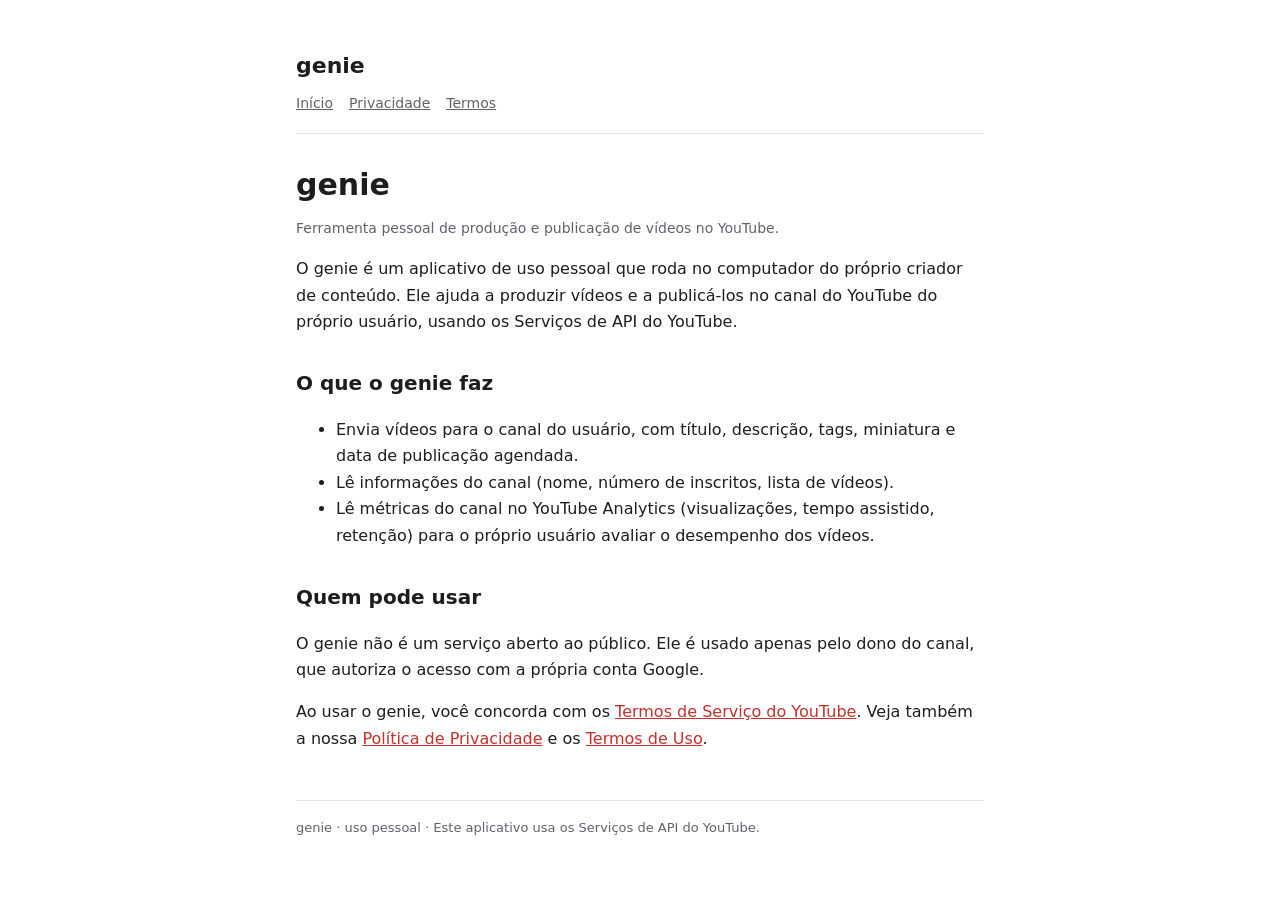
==== index.html @ 7086c63e "Site do genie: inicio, privacidade e termos Co-Authored-By: Claude Opus 5.5 <noreply@anthropic.com>" ====
<!doctype html>
<html lang="pt-BR">
<head>
<meta charset="utf-8">
<meta name="viewport" content="width=device-width, initial-scale=1">
<title>genie</title>
<meta name="description" content="genie: ferramenta pessoal de publicação de vídeos no YouTube.">
<link rel="stylesheet" href="estilo.css">
</head>
<body>
<main>
<header>
  <a class="logo" href="./">genie</a>
  <nav><a href="./">Início</a><a href="privacidade.html">Privacidade</a><a href="termos.html">Termos</a></nav>
</header>

<h1>genie</h1>
<p class="meta">Ferramenta pessoal de produção e publicação de vídeos no YouTube.</p>

<p>O genie é um aplicativo de uso pessoal que roda no computador do próprio criador de conteúdo. Ele ajuda a produzir vídeos e a publicá-los no canal do YouTube do próprio usuário, usando os Serviços de API do YouTube.</p>

<h2>O que o genie faz</h2>
<ul>
  <li>Envia vídeos para o canal do usuário, com título, descrição, tags, miniatura e data de publicação agendada.</li>
  <li>Lê informações do canal (nome, número de inscritos, lista de vídeos).</li>
  <li>Lê métricas do canal no YouTube Analytics (visualizações, tempo assistido, retenção) para o próprio usuário avaliar o desempenho dos vídeos.</li>
</ul>

<h2>Quem pode usar</h2>
<p>O genie não é um serviço aberto ao público. Ele é usado apenas pelo dono do canal, que autoriza o acesso com a própria conta Google.</p>

<p>Ao usar o genie, você concorda com os <a href="https://www.youtube.com/t/terms">Termos de Serviço do YouTube</a>. Veja também a nossa <a href="privacidade.html">Política de Privacidade</a> e os <a href="termos.html">Termos de Uso</a>.</p>

<footer>genie · uso pessoal · Este aplicativo usa os Serviços de API do YouTube.</footer>
</main>
</body>
</html>
---- estilo.css ----
:root { --fundo:#ffffff; --texto:#1d1d1f; --suave:#5f6368; --destaque:#c4302b; --borda:#e3e3e3; }
@media (prefers-color-scheme: dark) { :root { --fundo:#141414; --texto:#ececec; --suave:#a0a0a0; --destaque:#ff5a52; --borda:#2c2c2c; } }
* { box-sizing: border-box; }
body { margin:0; background:var(--fundo); color:var(--texto); font:16px/1.65 system-ui, -apple-system, "Segoe UI", Roboto, sans-serif; }
main { max-width:720px; margin:0 auto; padding:48px 16px 64px; }
header { border-bottom:1px solid var(--borda); padding-bottom:16px; margin-bottom:32px; }
header a.logo { font-weight:700; font-size:22px; color:var(--texto); text-decoration:none; }
nav { margin-top:6px; } nav a { color:var(--suave); margin-right:16px; font-size:14px; }
h1 { font-size:30px; line-height:1.25; margin:0 0 8px; } h2 { font-size:20px; margin-top:32px; }
a { color:var(--destaque); } .meta { color:var(--suave); font-size:14px; }
footer { margin-top:48px; padding-top:16px; border-top:1px solid var(--borda); color:var(--suave); font-size:13px; }
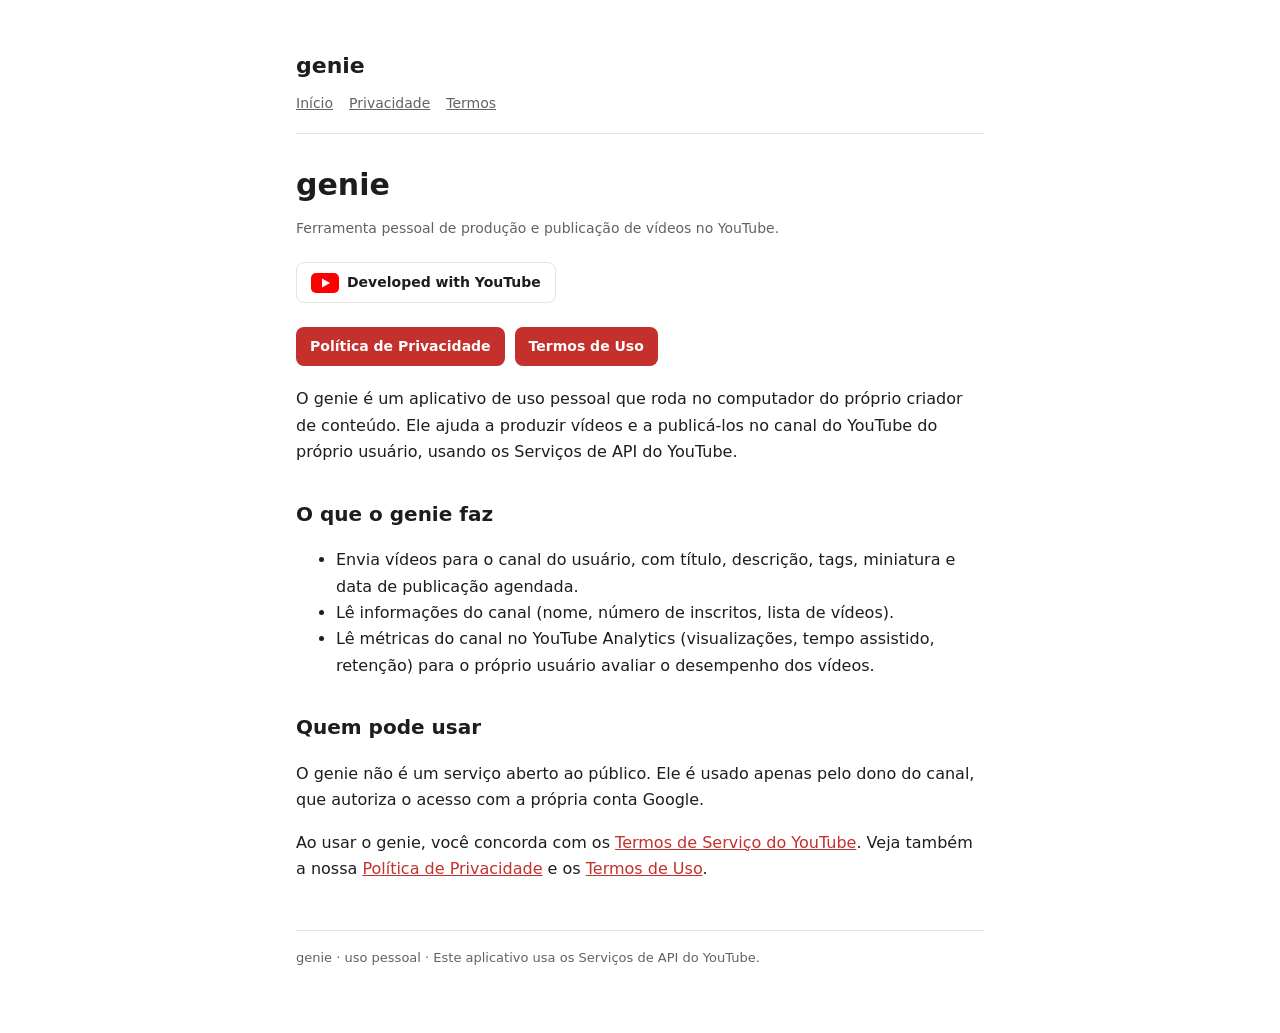
==== commit adb9e5e8: "Selo Developed with YouTube e links em destaque Co-Authored-By: Claude Opus 5.5 <noreply@anthropic.c" ====
--- a/index.html
+++ b/index.html
@@ -17,6 +17,16 @@
 <h1>genie</h1>
 <p class="meta">Ferramenta pessoal de produção e publicação de vídeos no YouTube.</p>
 
+<a class="yt" href="https://www.youtube.com" rel="noopener">
+  <svg viewBox="0 0 28 20" aria-hidden="true"><rect width="28" height="20" rx="5" fill="#FF0000"/><path d="M11 5.5v9l8-4.5z" fill="#fff"/></svg>
+  Developed with YouTube
+</a>
+
+<div class="links">
+  <a href="privacidade.html">Política de Privacidade</a>
+  <a href="termos.html">Termos de Uso</a>
+</div>
+
 <p>O genie é um aplicativo de uso pessoal que roda no computador do próprio criador de conteúdo. Ele ajuda a produzir vídeos e a publicá-los no canal do YouTube do próprio usuário, usando os Serviços de API do YouTube.</p>
 
 <h2>O que o genie faz</h2>
--- a/estilo.css
+++ b/estilo.css
@@ -8,4 +8,8 @@
 nav { margin-top:6px; } nav a { color:var(--suave); margin-right:16px; font-size:14px; }
 h1 { font-size:30px; line-height:1.25; margin:0 0 8px; } h2 { font-size:20px; margin-top:32px; }
 a { color:var(--destaque); } .meta { color:var(--suave); font-size:14px; }
+.yt { display:inline-flex; align-items:center; gap:8px; margin:8px 0 4px; padding:8px 14px; border:1px solid var(--borda); border-radius:8px; color:var(--texto); text-decoration:none; font-weight:600; font-size:14px; }
+.yt svg { width:28px; height:20px; flex:none; }
+.links { display:flex; flex-wrap:wrap; gap:10px; margin:20px 0; }
+.links a { padding:8px 14px; border-radius:8px; background:var(--destaque); color:#fff; text-decoration:none; font-weight:600; font-size:14px; }
 footer { margin-top:48px; padding-top:16px; border-top:1px solid var(--borda); color:var(--suave); font-size:13px; }
